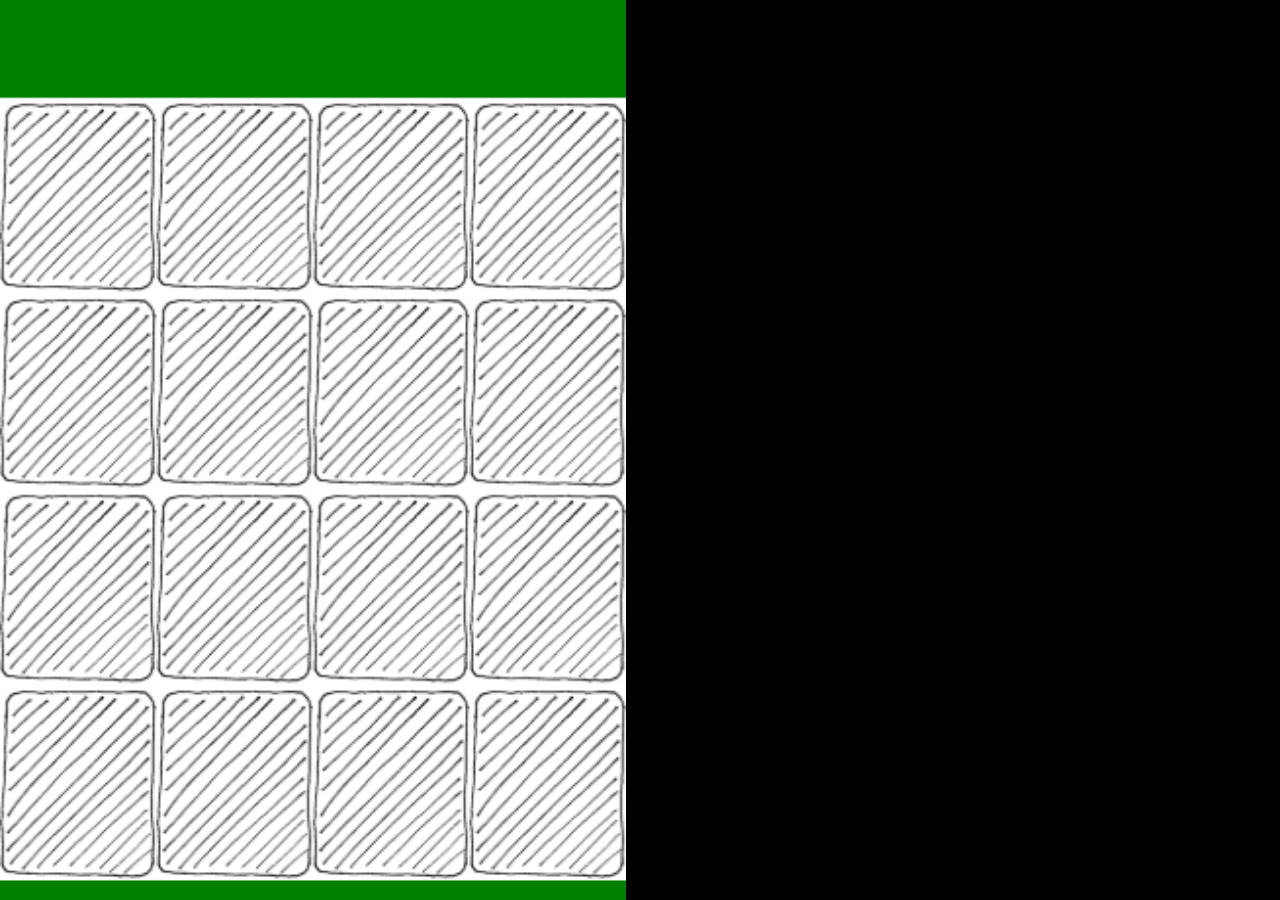
==== index.html @ 185fb910 "Animación + Renderizado" ====
<!DOCTYPE html">
	<html>
	<head>
		<meta http-equiv="Content-Type" content="text/html; charset=UTF-8"/>


		<link href='http://fonts.googleapis.com/css?family=Lobster' rel='stylesheet' type='text/css'>
		<title>DVI: Práctica 1</title>
		<meta name="apple-mobile-web-app-capable" content="yes"/>
		<meta name="apple-mobile-web-app-status-bar-style" content="black"/>
		<link rel="apple-touch-icon" sizes="57x57" href="apple-touch-icon-57x57.png"/>
		<link rel="apple-touch-icon" sizes="114x114" href="apple-touch-icon-114x114.png"/>
		<link rel="apple-touch-startup-image" href="apple-touch-splash.png"/>
		<meta name="viewport" content="width=device-width, maximum-scale=1.0, initial-scale=1.0, user-scalable=no"/>
		<link rel="stylesheet" href="css/practica1.css"/>
	</head>

	<body>

		<div id="gamecontainer" class="fullscreen"></div>
		<script src="src/auxiliar.js"></script>
		<script src="src/practica1.js"></script>

		<!-- Para forzar la carga de las fuentes y que se puedan usar en el canvas  -->
		<script type="text/javascript">
		WebFontConfig = {
			google: { families: [ 'Lobster' ] },
			active: function() { start(); }
		};
		</script>

	</body>
	</html>
---- css/practica1.css ----
.fullscreen {
	position:absolute; top:0; left:0; display: block;
	padding: 0; border: 0; margin: 0; overflow: hidden;
	width:100%; height:100%;
	background-color: black; color: white;
}
.canvas {
	position:absolute; top:0; left:0; display: block;
	padding: 0; border: 0; margin: 0; overflow: hidden;
	height:100%; width: auto;
	background-color: green;
	-webkit-tap-highlight-color: rgba(0,0,0,0);
}
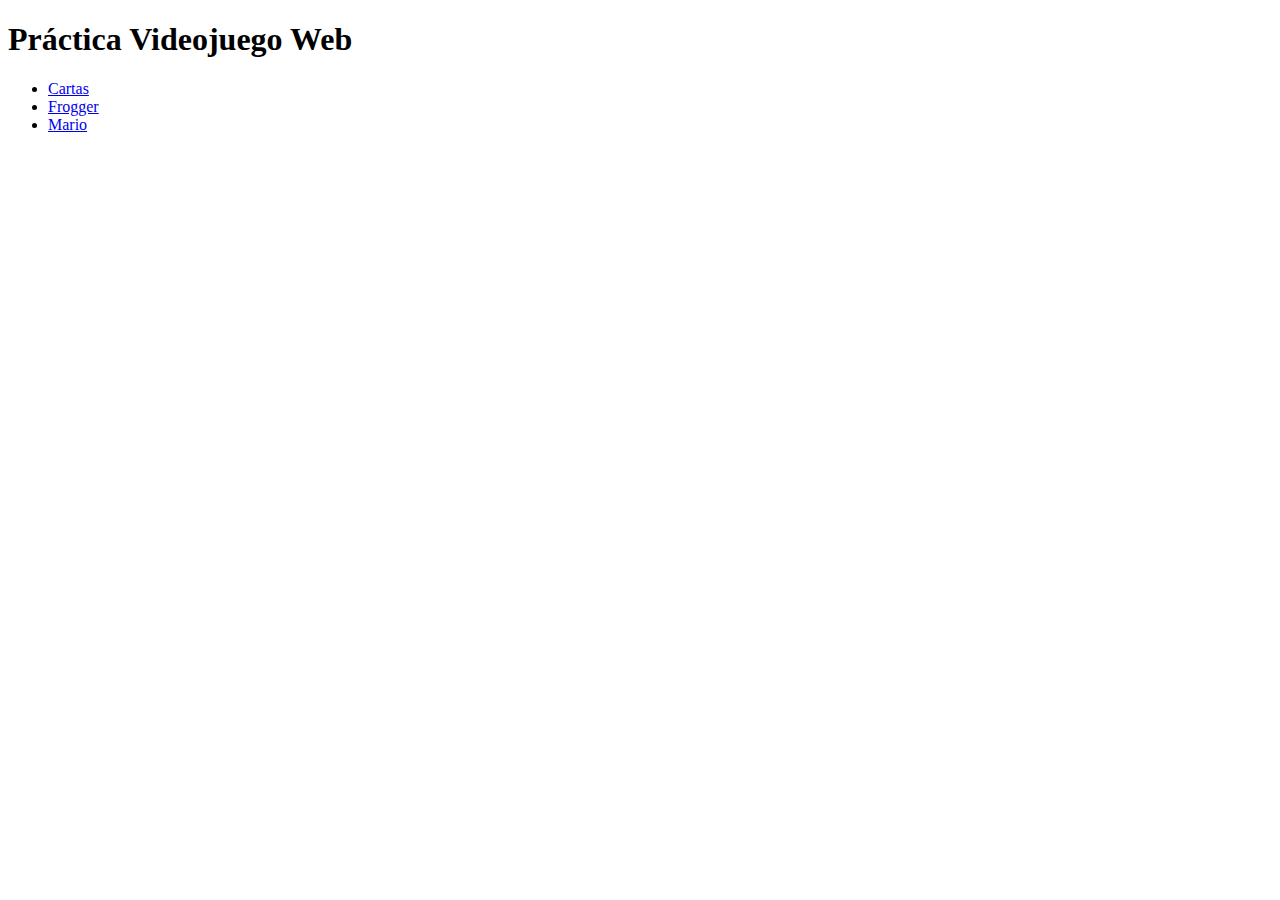
==== commit aa528699: "Mario Quintus" ====
--- a/index.html
+++ b/index.html
@@ -1,33 +1,15 @@
-	<!DOCTYPE html">
-	<html>
-	<head>
-		<meta http-equiv="Content-Type" content="text/html; charset=UTF-8"/>
-
-
-		<link href='http://fonts.googleapis.com/css?family=Lobster' rel='stylesheet' type='text/css'>
-		<title>DVI: Práctica 1</title>
-		<meta name="apple-mobile-web-app-capable" content="yes"/>
-		<meta name="apple-mobile-web-app-status-bar-style" content="black"/>
-		<link rel="apple-touch-icon" sizes="57x57" href="apple-touch-icon-57x57.png"/>
-		<link rel="apple-touch-icon" sizes="114x114" href="apple-touch-icon-114x114.png"/>
-		<link rel="apple-touch-startup-image" href="apple-touch-splash.png"/>
-		<meta name="viewport" content="width=device-width, maximum-scale=1.0, initial-scale=1.0, user-scalable=no"/>
-		<link rel="stylesheet" href="css/practica1.css"/>
-	</head>
-
-	<body>
-
-		<div id="gamecontainer" class="fullscreen"></div>
-		<script src="src/auxiliar.js"></script>
-		<script src="src/practica1.js"></script>
-
-		<!-- Para forzar la carga de las fuentes y que se puedan usar en el canvas  -->
-		<script type="text/javascript">
-		WebFontConfig = {
-			google: { families: [ 'Lobster' ] },
-			active: function() { start(); }
-		};
-		</script>
-
-	</body>
-	</html>
+<!DOCTYPE html>
+<html>
+  <head>
+    <meta charset="UTF-8">
+    <title>Videojuegos Web</title>
+  </head>
+  <body>
+    <h1>Práctica Videojuego Web</h1>
+    <ul>
+      <li><a href="./cards/">Cartas</a></li>
+      <li><a href="./frogger/">Frogger</a></li>
+      <li><a href="./mario/">Mario</a></li>
+    </ul>
+  </body>
+</html>
